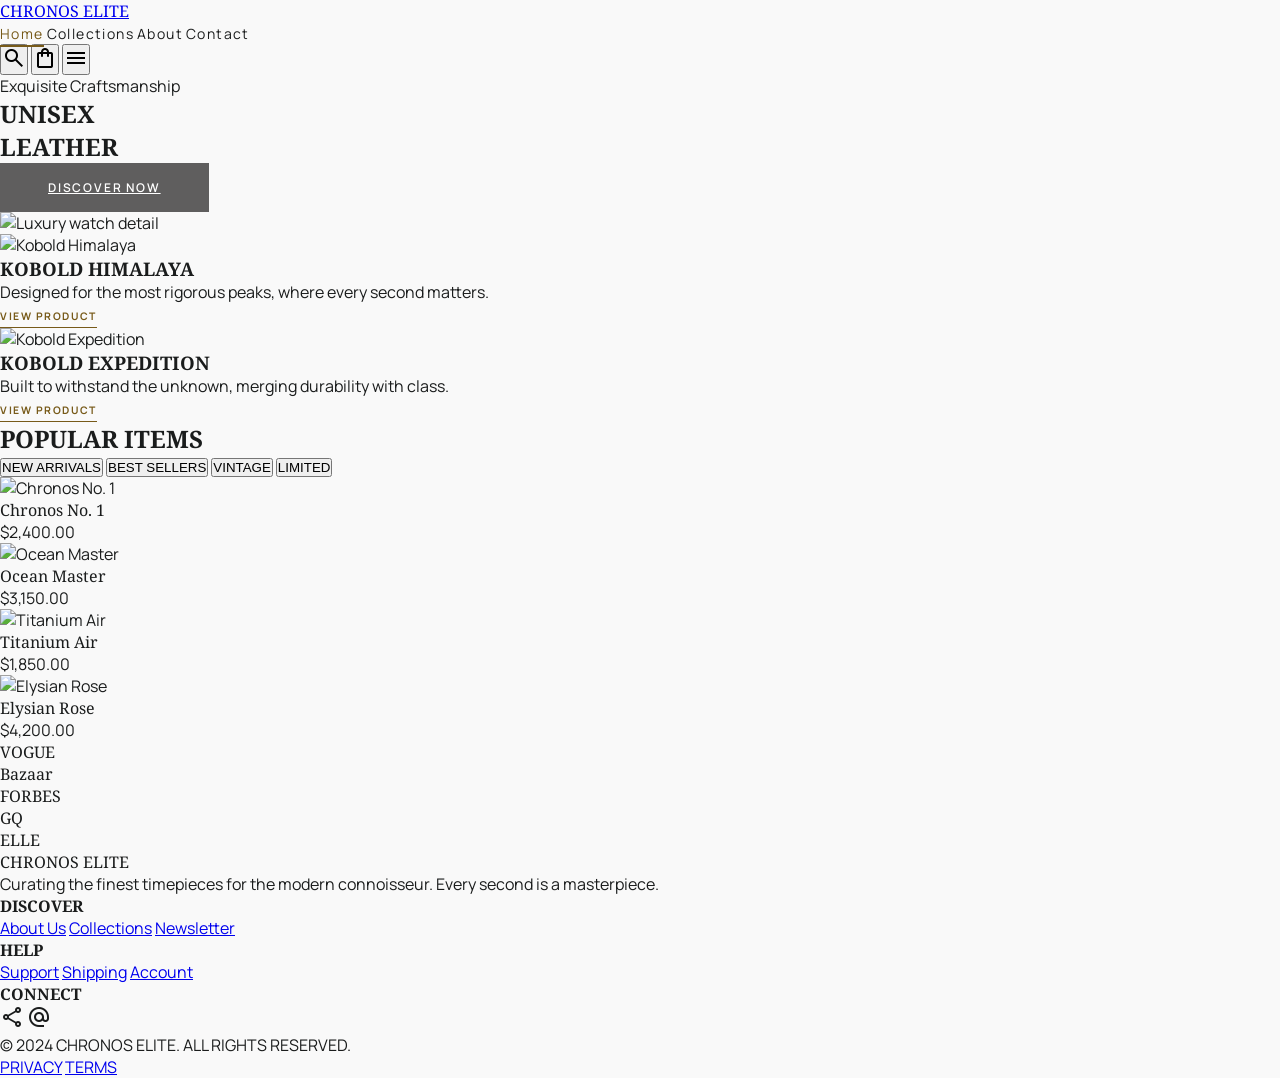
==== index.html @ 41394e0f "Add files via upload Initial commit" ====
<!DOCTYPE html>
<html lang="en">

<head>
    <meta charset="utf-8" />
    <meta content="width=device-width, initial-scale=1.0" name="viewport" />
    <title>CHRONOS ELITE — Luxury Timepieces</title>
    <meta name="description"
        content="Curating the finest timepieces for the modern connoisseur. Every second is a masterpiece." />
    <link
        href="https://fonts.googleapis.com/css2?family=Noto+Serif:ital,wght@0,400;0,700;1,400&family=Manrope:wght@300;400;500;600;700;800&display=swap"
        rel="stylesheet" />
    <link href="https://fonts.googleapis.com/css2?family=Material+Symbols+Outlined:wght,FILL@100..700,0..1&display=swap"
        rel="stylesheet" />
    <script src="https://cdn.tailwindcss.com?plugins=forms,container-queries"></script>
    <script>
        tailwind.config = {
            theme: {
                extend: {
                    colors: {
                        "surface": "#f9f9f9",
                        "surface-container-low": "#f3f3f3",
                        "surface-container": "#eeeeee",
                        "surface-container-high": "#e8e8e8",
                        "surface-container-highest": "#e2e2e2",
                        "surface-container-lowest": "#ffffff",
                        "on-surface": "#1a1c1c",
                        "on-surface-variant": "#4e4639",
                        "primary": "#5f5e5e",
                        "primary-container": "#a7a5a4",
                        "on-primary": "#ffffff",
                        "secondary": "#775a19",
                        "secondary-container": "#fed488",
                        "on-secondary": "#ffffff",
                        "outline": "#7f7667",
                        "outline-variant": "#d1c5b4",
                        "tertiary": "#5e5e5e",
                        "inverse-surface": "#2f3131",
                        "inverse-on-surface": "#f1f1f1",
                    },
                    fontFamily: {
                        "serif": ["Noto Serif", "serif"],
                        "sans": ["Manrope", "sans-serif"],
                    },
                    borderRadius: { "DEFAULT": "0px", "lg": "0px", "xl": "0px", "full": "9999px" },
                },
            },
        }
    </script>
    <link rel="stylesheet" href="style.css" />
</head>

<body class="bg-surface">

    <!-- Page Loader -->
    <div class="page-loader">
        <span class="loader-text">CHRONOS ELITE</span>
    </div>

    <!-- Mobile Overlay -->
    <div class="mobile-overlay" id="mobile-overlay"></div>

    <!-- Mobile Menu -->
    <div class="mobile-menu" id="mobile-menu">
        <button class="close-btn" id="mobile-close-btn">
            <span class="material-symbols-outlined text-2xl">close</span>
        </button>
        <a href="index.html">Home</a>
        <a href="collections.html">Collections</a>
        <a href="about.html">About</a>
        <a href="contact.html">Contact</a>
    </div>

    <!-- Top Navigation Bar -->
    <nav id="main-nav"
        class="fixed top-0 w-full z-50 bg-[#f9f9f9]/80 backdrop-blur-md flex justify-between items-center px-6 md:px-10 py-5 transition-all duration-300">
        <a href="index.html" class="text-2xl font-serif tracking-widest text-on-surface">CHRONOS ELITE</a>
        <div class="hidden md:flex gap-10 items-center">
            <a class="nav-link active" href="index.html">Home</a>
            <a class="nav-link" href="collections.html">Collections</a>
            <a class="nav-link" href="about.html">About</a>
            <a class="nav-link" href="contact.html">Contact</a>
        </div>
        <div class="flex items-center gap-5">
            <button class="text-on-surface hover:text-secondary transition-colors duration-200">
                <span class="material-symbols-outlined">search</span>
            </button>
            <button class="text-on-surface hover:text-secondary transition-colors duration-200">
                <span class="material-symbols-outlined">shopping_bag</span>
            </button>
            <button class="md:hidden text-on-surface" id="mobile-menu-btn">
                <span class="material-symbols-outlined">menu</span>
            </button>
        </div>
    </nav>

    <main class="pt-20">
        <!-- Hero Section -->
        <section class="relative w-full min-h-[90vh] bg-surface flex items-center px-6 md:px-10 overflow-hidden">
            <div class="grid grid-cols-12 w-full items-center gap-4">
                <div class="col-span-12 md:col-span-5 z-10" data-animate="fade-left">
                    <p class="text-secondary font-sans tracking-[0.3em] text-xs mb-4 uppercase">Exquisite Craftsmanship
                    </p>
                    <h1 class="font-serif text-6xl md:text-8xl leading-tight mb-8 text-on-surface">UNISEX<br />LEATHER
                    </h1>
                    <a href="collections.html" class="btn-primary">DISCOVER NOW</a>
                </div>
                <div class="col-span-12 md:col-span-7 relative flex justify-end" data-animate="fade-right">
                    <div
                        class="absolute right-0 top-1/2 -translate-y-1/2 w-[120%] h-[120%] bg-surface-container-low -z-10 transform translate-x-1/4">
                    </div>
                    <img alt="Luxury watch detail" class="w-[85%] h-auto object-cover editorial-img"
                        src="https://lh3.googleusercontent.com/aida-public/[base64]" />
                </div>
            </div>
        </section>

        <!-- Featured Watches Asymmetric Grid -->
        <section class="py-24 md:py-32 px-6 md:px-10 bg-surface">
            <div class="flex flex-col md:flex-row gap-12 md:gap-20 items-start">
                <div class="w-full md:w-1/2 space-y-10" data-animate="fade-up">
                    <div class="product-card bg-surface-container-low p-8 md:p-12" data-product="kobold-himalaya"
                        style="cursor:pointer">
                        <div class="overflow-hidden mb-8">
                            <img alt="Kobold Himalaya" class="w-full h-72 md:h-96 object-cover"
                                src="https://lh3.googleusercontent.com/aida-public/[base64]" />
                        </div>
                        <h3 class="font-serif text-2xl md:text-3xl mb-2">KOBOLD HIMALAYA</h3>
                        <p class="font-sans text-outline text-sm tracking-tight mb-6">Designed for the most rigorous
                            peaks, where every second matters.</p>
                        <a class="btn-link" href="collections.html">VIEW PRODUCT</a>
                    </div>
                </div>
                <div class="w-full md:w-1/2 md:pt-24 space-y-10" data-animate="fade-up" data-delay="200">
                    <div class="product-card bg-surface-container-low p-8 md:p-12" data-product="kobold-expedition"
                        style="cursor:pointer">
                        <div class="overflow-hidden mb-8">
                            <img alt="Kobold Expedition" class="w-full h-72 md:h-96 object-cover"
                                src="https://lh3.googleusercontent.com/aida-public/[base64]" />
                        </div>
                        <h3 class="font-serif text-2xl md:text-3xl mb-2">KOBOLD EXPEDITION</h3>
                        <p class="font-sans text-outline text-sm tracking-tight mb-6">Built to withstand the unknown,
                            merging durability with class.</p>
                        <a class="btn-link" href="collections.html">VIEW PRODUCT</a>
                    </div>
                </div>
            </div>
        </section>

        <!-- Popular Items Section -->
        <section class="py-24 md:py-32 bg-surface-container-low">
            <div class="px-6 md:px-10 text-center mb-16" data-animate="fade-up">
                <h2 class="font-serif text-3xl md:text-4xl mb-12">POPULAR ITEMS</h2>
                <div class="flex justify-center gap-6 md:gap-10 overflow-x-auto whitespace-nowrap pb-4 no-scrollbar">
                    <button
                        class="text-secondary font-sans text-xs tracking-widest border-b-2 border-secondary pb-1">NEW
                        ARRIVALS</button>
                    <button
                        class="text-on-surface-variant font-sans text-xs tracking-widest hover:text-on-surface transition-colors">BEST
                        SELLERS</button>
                    <button
                        class="text-on-surface-variant font-sans text-xs tracking-widest hover:text-on-surface transition-colors">VINTAGE</button>
                    <button
                        class="text-on-surface-variant font-sans text-xs tracking-widest hover:text-on-surface transition-colors">LIMITED</button>
                </div>
            </div>
            <div class="px-6 md:px-10 grid grid-cols-2 md:grid-cols-4 gap-4 md:gap-8" data-stagger>
                <!-- Product Card 1 -->
                <div class="product-card bg-surface-container-lowest p-4 md:p-8 flex flex-col items-center cursor-pointer"
                    data-animate="fade-up" data-product="chronos-no-1">
                    <div class="relative overflow-hidden w-full aspect-square mb-6 md:mb-8">
                        <img alt="Chronos No. 1" class="w-full h-full object-contain"
                            src="https://lh3.googleusercontent.com/aida-public/[base64]" />
                    </div>
                    <p class="font-serif text-base md:text-lg mb-2">Chronos No. 1</p>
                    <p class="font-sans text-secondary text-sm font-semibold tracking-widest">$2,400.00</p>
                </div>
                <!-- Product Card 2 -->
                <div class="product-card bg-surface-container-lowest p-4 md:p-8 flex flex-col items-center cursor-pointer"
                    data-animate="fade-up" data-product="ocean-master">
                    <div class="relative overflow-hidden w-full aspect-square mb-6 md:mb-8">
                        <img alt="Ocean Master" class="w-full h-full object-contain"
                            src="https://lh3.googleusercontent.com/aida-public/[base64]" />
                    </div>
                    <p class="font-serif text-base md:text-lg mb-2">Ocean Master</p>
                    <p class="font-sans text-secondary text-sm font-semibold tracking-widest">$3,150.00</p>
                </div>
                <!-- Product Card 3 -->
                <div class="product-card bg-surface-container-lowest p-4 md:p-8 flex flex-col items-center cursor-pointer"
                    data-animate="fade-up" data-product="titanium-air">
                    <div class="relative overflow-hidden w-full aspect-square mb-6 md:mb-8">
                        <img alt="Titanium Air" class="w-full h-full object-contain"
                            src="https://lh3.googleusercontent.com/aida-public/[base64]" />
                    </div>
                    <p class="font-serif text-base md:text-lg mb-2">Titanium Air</p>
                    <p class="font-sans text-secondary text-sm font-semibold tracking-widest">$1,850.00</p>
                </div>
                <!-- Product Card 4 -->
                <div class="product-card bg-surface-container-lowest p-4 md:p-8 flex flex-col items-center cursor-pointer"
                    data-animate="fade-up" data-product="elysian-rose">
                    <div class="relative overflow-hidden w-full aspect-square mb-6 md:mb-8">
                        <img alt="Elysian Rose" class="w-full h-full object-contain"
                            src="https://lh3.googleusercontent.com/aida-public/[base64]" />
                    </div>
                    <p class="font-serif text-base md:text-lg mb-2">Elysian Rose</p>
                    <p class="font-sans text-secondary text-sm font-semibold tracking-widest">$4,200.00</p>
                </div>
            </div>
        </section>

        <!-- Brand Showcase -->
        <section class="py-20 md:py-24 bg-surface" data-animate="fade-in">
            <div class="px-6 md:px-10">
                <div class="flex flex-wrap justify-between items-center opacity-40 grayscale gap-8 md:gap-12">
                    <div class="font-serif text-xl md:text-2xl tracking-tighter">VOGUE</div>
                    <div class="font-serif text-xl md:text-2xl tracking-tighter italic">Bazaar</div>
                    <div class="font-serif text-xl md:text-2xl tracking-tighter">FORBES</div>
                    <div class="font-serif text-xl md:text-2xl tracking-tighter font-bold">GQ</div>
                    <div class="font-serif text-xl md:text-2xl tracking-tighter">ELLE</div>
                </div>
            </div>
        </section>
    </main>

    <!-- Footer -->
    <footer class="bg-surface-container-low w-full">
        <div class="grid grid-cols-1 md:grid-cols-4 gap-12 px-6 md:px-10 py-16 md:py-20 w-full" data-animate="fade-up">
            <div class="space-y-6">
                <div class="font-serif text-xl text-on-surface">CHRONOS ELITE</div>
                <p class="text-primary font-sans text-sm tracking-tight leading-relaxed max-w-xs">
                    Curating the finest timepieces for the modern connoisseur. Every second is a masterpiece.
                </p>
            </div>
            <div class="flex flex-col gap-4">
                <h4 class="text-on-surface font-sans text-xs tracking-widest font-bold">DISCOVER</h4>
                <a class="text-primary hover:text-on-surface transition-colors font-sans text-sm tracking-tight opacity-80 hover:opacity-100"
                    href="about.html">About Us</a>
                <a class="text-primary hover:text-on-surface transition-colors font-sans text-sm tracking-tight opacity-80 hover:opacity-100"
                    href="collections.html">Collections</a>
                <a class="text-primary hover:text-on-surface transition-colors font-sans text-sm tracking-tight opacity-80 hover:opacity-100"
                    href="contact.html">Newsletter</a>
            </div>
            <div class="flex flex-col gap-4">
                <h4 class="text-on-surface font-sans text-xs tracking-widest font-bold">HELP</h4>
                <a class="text-primary hover:text-on-surface transition-colors font-sans text-sm tracking-tight opacity-80 hover:opacity-100"
                    href="contact.html">Support</a>
                <a class="text-primary hover:text-on-surface transition-colors font-sans text-sm tracking-tight opacity-80 hover:opacity-100"
                    href="#">Shipping</a>
                <a class="text-primary hover:text-on-surface transition-colors font-sans text-sm tracking-tight opacity-80 hover:opacity-100"
                    href="#">Account</a>
            </div>
            <div class="flex flex-col gap-4">
                <h4 class="text-on-surface font-sans text-xs tracking-widest font-bold">CONNECT</h4>
                <div class="flex gap-4">
                    <span
                        class="material-symbols-outlined text-primary hover:text-on-surface cursor-pointer transition-colors">share</span>
                    <span
                        class="material-symbols-outlined text-primary hover:text-on-surface cursor-pointer transition-colors">alternate_email</span>
                </div>
            </div>
        </div>
        <div
            class="px-6 md:px-10 py-8 border-t border-surface-container-high flex flex-col md:flex-row justify-between items-center gap-4">
            <span class="text-primary font-sans text-sm tracking-tight">© 2024 CHRONOS ELITE. ALL RIGHTS
                RESERVED.</span>
            <div class="flex gap-8">
                <a class="text-primary font-sans text-xs tracking-widest hover:text-secondary transition-colors"
                    href="#">PRIVACY</a>
                <a class="text-primary font-sans text-xs tracking-widest hover:text-secondary transition-colors"
                    href="#">TERMS</a>
            </div>
        </div>
    </footer>

    <!-- Product Detail Modal -->
    <div class="product-modal-overlay" id="product-modal-overlay">
        <div class="product-modal">
            <button class="product-modal-close" id="modal-close-btn"><span
                    class="material-symbols-outlined">close</span></button>
            <div class="product-modal-body">
                <div class="product-modal-image"><img id="modal-image" src="" alt="" /></div>
                <div class="product-modal-info">
                    <p class="product-modal-series" id="modal-series"></p>
                    <h2 class="product-modal-name" id="modal-name"></h2>
                    <p class="product-modal-price" id="modal-price"></p>
                    <p class="product-modal-desc" id="modal-desc"></p>
                    <div class="product-modal-specs">
                        <h4>Technical Specifications</h4>
                        <div id="modal-specs-list"></div>
                    </div>
                    <div class="product-modal-actions">
                        <button class="btn-primary" onclick="closeProductModal()">Request Viewing</button>
                        <button class="btn-ghost" onclick="closeProductModal()">Close</button>
                    </div>
                </div>
            </div>
        </div>
    </div>

    <script src="script.js"></script>
</body>

</html>
---- style.css ----
/* =============================================
   CHRONOS ELITE — Design System & Animations
   ============================================= */

/* --- CSS Custom Properties (Design Tokens) --- */
:root {
    --color-surface: #f9f9f9;
    --color-surface-container-low: #f3f3f3;
    --color-surface-container: #eeeeee;
    --color-surface-container-high: #e8e8e8;
    --color-surface-container-highest: #e2e2e2;
    --color-surface-container-lowest: #ffffff;
    --color-on-surface: #1a1c1c;
    --color-on-surface-variant: #4e4639;
    --color-primary: #5f5e5e;
    --color-primary-container: #a7a5a4;
    --color-on-primary: #ffffff;
    --color-secondary: #775a19;
    --color-secondary-container: #fed488;
    --color-on-secondary: #ffffff;
    --color-outline: #7f7667;
    --color-outline-variant: #d1c5b4;
    --color-tertiary: #5e5e5e;
    --color-inverse-surface: #2f3131;

    --font-headline: 'Noto Serif', serif;
    --font-body: 'Manrope', sans-serif;

    --transition-fast: 200ms ease;
    --transition-normal: 350ms ease;
    --transition-slow: 600ms cubic-bezier(0.22, 1, 0.36, 1);
}

/* --- Global Reset & Base --- */
* {
    margin: 0;
    padding: 0;
    box-sizing: border-box;
}

html {
    scroll-behavior: smooth;
}

body {
    background-color: var(--color-surface);
    font-family: var(--font-body);
    color: var(--color-on-surface);
    overflow-x: hidden;
}

h1,
h2,
h3,
h4,
.font-serif {
    font-family: var(--font-headline);
}

.material-symbols-outlined {
    font-variation-settings: 'FILL' 0, 'wght' 400, 'GRAD' 0, 'opsz' 24;
}

/* --- Scrollbar --- */
::-webkit-scrollbar {
    width: 6px;
}

::-webkit-scrollbar-track {
    background: var(--color-surface-container-low);
}

::-webkit-scrollbar-thumb {
    background: var(--color-outline-variant);
}

::-webkit-scrollbar-thumb:hover {
    background: var(--color-outline);
}

/* =============================================
   BUTTON HOVER ANIMATIONS
   ============================================= */

/* --- Primary Button (solid background) --- */
.btn-primary {
    position: relative;
    display: inline-flex;
    align-items: center;
    gap: 0.75rem;
    background-color: var(--color-primary);
    color: var(--color-on-primary);
    padding: 1rem 3rem;
    font-family: var(--font-body);
    font-size: 0.75rem;
    letter-spacing: 0.15em;
    text-transform: uppercase;
    font-weight: 600;
    border: none;
    cursor: pointer;
    overflow: hidden;
    transition: all var(--transition-normal);
    z-index: 1;
}

.btn-primary::before {
    content: '';
    position: absolute;
    top: 0;
    left: -100%;
    width: 100%;
    height: 100%;
    background: linear-gradient(90deg, transparent, rgba(255, 255, 255, 0.08), transparent);
    transition: left 0.5s ease;
    z-index: -1;
}

.btn-primary:hover {
    background-color: var(--color-on-surface);
    transform: translateY(-2px);
    box-shadow: 0 8px 25px rgba(26, 28, 28, 0.15);
}

.btn-primary:hover::before {
    left: 100%;
}

.btn-primary:active {
    transform: translateY(0) scale(0.97);
    box-shadow: none;
}

.btn-primary .material-symbols-outlined {
    transition: transform var(--transition-normal);
}

.btn-primary:hover .material-symbols-outlined {
    transform: translateX(4px);
}

/* --- CTA Button (dark/inverted) --- */
.btn-cta {
    position: relative;
    display: inline-flex;
    align-items: center;
    gap: 0.75rem;
    background-color: var(--color-on-surface);
    color: var(--color-surface);
    padding: 1.25rem 3rem;
    font-family: var(--font-body);
    font-size: 0.75rem;
    letter-spacing: 0.15em;
    text-transform: uppercase;
    font-weight: 700;
    border: none;
    cursor: pointer;
    overflow: hidden;
    transition: all var(--transition-normal);
}

.btn-cta:hover {
    background-color: var(--color-secondary);
    transform: translateY(-2px);
    box-shadow: 0 10px 30px rgba(119, 90, 25, 0.2);
}

.btn-cta:active {
    transform: translateY(0) scale(0.97);
}

/* --- Ghost Button (outlined) --- */
.btn-ghost {
    display: inline-flex;
    align-items: center;
    gap: 0.75rem;
    background-color: transparent;
    color: var(--color-on-surface);
    padding: 1.25rem 3rem;
    font-family: var(--font-body);
    font-size: 0.75rem;
    letter-spacing: 0.15em;
    text-transform: uppercase;
    font-weight: 600;
    border: 1px solid var(--color-outline-variant);
    cursor: pointer;
    transition: all var(--transition-normal);
}

.btn-ghost:hover {
    background-color: var(--color-surface-container-high);
    border-color: var(--color-outline);
    transform: translateY(-2px);
    box-shadow: 0 6px 20px rgba(26, 28, 28, 0.08);
}

.btn-ghost:active {
    transform: translateY(0) scale(0.97);
}

/* --- Link Button (text underline) --- */
.btn-link {
    display: inline-block;
    color: var(--color-secondary);
    font-family: var(--font-body);
    font-size: 0.65rem;
    letter-spacing: 0.15em;
    text-transform: uppercase;
    font-weight: 700;
    text-decoration: none;
    border-bottom: 1px solid var(--color-secondary);
    padding-bottom: 4px;
    transition: all var(--transition-normal);
}

.btn-link:hover {
    color: var(--color-on-surface);
    border-bottom-color: var(--color-on-surface);
    padding-bottom: 6px;
}

/* --- Nav link hover --- */
.nav-link {
    position: relative;
    color: var(--color-on-surface);
    text-decoration: none;
    font-size: 0.875rem;
    letter-spacing: 0.1em;
    transition: color var(--transition-normal);
}

.nav-link::after {
    content: '';
    position: absolute;
    bottom: -4px;
    left: 0;
    width: 0;
    height: 2px;
    background-color: var(--color-secondary);
    transition: width var(--transition-normal);
}

.nav-link:hover {
    color: var(--color-secondary);
}

.nav-link:hover::after {
    width: 100%;
}

.nav-link.active {
    color: var(--color-secondary);
}

.nav-link.active::after {
    width: 100%;
}

/* =============================================
   SCROLL ANIMATION KEYFRAMES
   ============================================= */

@keyframes fadeInUp {
    from {
        opacity: 0;
        transform: translateY(50px);
    }

    to {
        opacity: 1;
        transform: translateY(0);
    }
}

@keyframes fadeInLeft {
    from {
        opacity: 0;
        transform: translateX(-60px);
    }

    to {
        opacity: 1;
        transform: translateX(0);
    }
}

@keyframes fadeInRight {
    from {
        opacity: 0;
        transform: translateX(60px);
    }

    to {
        opacity: 1;
        transform: translateX(0);
    }
}

@keyframes scaleIn {
    from {
        opacity: 0;
        transform: scale(0.9);
    }

    to {
        opacity: 1;
        transform: scale(1);
    }
}

@keyframes fadeIn {
    from {
        opacity: 0;
    }

    to {
        opacity: 1;
    }
}

@keyframes slideUp {
    from {
        opacity: 0;
        transform: translateY(30px);
    }

    to {
        opacity: 1;
        transform: translateY(0);
    }
}

/* --- Scroll Animation Classes --- */
/* Elements start hidden, become visible when IntersectionObserver triggers */

[data-animate] {
    opacity: 0;
    will-change: transform, opacity;
}

[data-animate].is-visible {
    animation-fill-mode: both;
}

[data-animate="fade-up"].is-visible {
    animation: fadeInUp 0.8s var(--transition-slow) forwards;
}

[data-animate="fade-left"].is-visible {
    animation: fadeInLeft 0.8s cubic-bezier(0.22, 1, 0.36, 1) forwards;
}

[data-animate="fade-right"].is-visible {
    animation: fadeInRight 0.8s cubic-bezier(0.22, 1, 0.36, 1) forwards;
}

[data-animate="scale-in"].is-visible {
    animation: scaleIn 0.7s cubic-bezier(0.22, 1, 0.36, 1) forwards;
}

[data-animate="fade-in"].is-visible {
    animation: fadeIn 1s ease forwards;
}

[data-animate="slide-up"].is-visible {
    animation: slideUp 0.6s cubic-bezier(0.22, 1, 0.36, 1) forwards;
}

/* Stagger animation delays for children */
[data-stagger]>*:nth-child(1) {
    transition-delay: 0ms;
}

[data-stagger]>*:nth-child(2) {
    transition-delay: 100ms;
}

[data-stagger]>*:nth-child(3) {
    transition-delay: 200ms;
}

[data-stagger]>*:nth-child(4) {
    transition-delay: 300ms;
}

[data-stagger]>*:nth-child(5) {
    transition-delay: 400ms;
}

[data-stagger]>*:nth-child(6) {
    transition-delay: 500ms;
}

[data-stagger]>[data-animate]:nth-child(1) {
    animation-delay: 0ms;
}

[data-stagger]>[data-animate]:nth-child(2) {
    animation-delay: 120ms;
}

[data-stagger]>[data-animate]:nth-child(3) {
    animation-delay: 240ms;
}

[data-stagger]>[data-animate]:nth-child(4) {
    animation-delay: 360ms;
}

[data-stagger]>[data-animate]:nth-child(5) {
    animation-delay: 480ms;
}

[data-stagger]>[data-animate]:nth-child(6) {
    animation-delay: 600ms;
}

/* =============================================
   PRODUCT CARD HOVER EFFECTS
   ============================================= */

.product-card {
    transition: transform var(--transition-normal), box-shadow var(--transition-normal);
}

.product-card:hover {
    transform: translateY(-6px);
    box-shadow: 0 20px 40px rgba(26, 28, 28, 0.06);
}

.product-card img {
    transition: transform 0.7s cubic-bezier(0.22, 1, 0.36, 1);
}

.product-card:hover img {
    transform: scale(1.06);
}

/* =============================================
   BOUTIQUE CARD HOVER
   ============================================= */

.boutique-card {
    transition: transform var(--transition-normal);
}

.boutique-card:hover {
    transform: translateY(-4px);
}

.boutique-card img {
    transition: transform 0.7s cubic-bezier(0.22, 1, 0.36, 1);
}

.boutique-card:hover img {
    transform: scale(1.08);
}

/* =============================================
   WORKSHOP CARD HOVER
   ============================================= */

.workshop-card {
    transition: background-color 0.5s ease, transform var(--transition-normal);
}

.workshop-card:hover {
    background-color: var(--color-on-surface) !important;
    transform: translateY(-4px);
}

.workshop-card:hover h4,
.workshop-card:hover span {
    color: var(--color-surface) !important;
}

.workshop-card:hover p {
    color: var(--color-surface-container-high) !important;
}

/* =============================================
   ARTISAN GALLERY HOVER
   ============================================= */

.artisan-img {
    transition: filter 0.7s ease, transform 0.7s ease;
    filter: grayscale(100%);
}

.artisan-img:hover {
    filter: grayscale(0%);
    transform: scale(1.03);
}

/* =============================================
   MOBILE NAV
   ============================================= */

.mobile-menu {
    position: fixed;
    top: 0;
    right: -100%;
    width: 75%;
    max-width: 320px;
    height: 100vh;
    background-color: var(--color-surface);
    z-index: 100;
    padding: 6rem 2.5rem;
    transition: right 0.4s cubic-bezier(0.22, 1, 0.36, 1);
    box-shadow: -10px 0 40px rgba(0, 0, 0, 0.1);
}

.mobile-menu.open {
    right: 0;
}

.mobile-overlay {
    position: fixed;
    top: 0;
    left: 0;
    width: 100%;
    height: 100%;
    background: rgba(0, 0, 0, 0.4);
    z-index: 99;
    opacity: 0;
    pointer-events: none;
    transition: opacity 0.3s ease;
}

.mobile-overlay.open {
    opacity: 1;
    pointer-events: all;
}

.mobile-menu a {
    display: block;
    font-family: var(--font-headline);
    font-size: 1.5rem;
    color: var(--color-on-surface);
    text-decoration: none;
    margin-bottom: 2rem;
    transition: color var(--transition-normal);
}

.mobile-menu a:hover {
    color: var(--color-secondary);
}

.mobile-menu .close-btn {
    position: absolute;
    top: 1.5rem;
    right: 1.5rem;
    background: none;
    border: none;
    cursor: pointer;
    color: var(--color-on-surface);
}

/* =============================================
   MISCELLANEOUS
   ============================================= */

/* Gold accent divider */
.gold-divider {
    width: 5rem;
    height: 3px;
    background-color: var(--color-secondary);
    border: none;
}

/* Section separator with spacing */
.section-gap {
    padding-top: 8rem;
    padding-bottom: 8rem;
}

/* Form input focus glow */
input:focus,
textarea:focus,
select:focus {
    outline: none;
    border-color: var(--color-secondary) !important;
}

/* No scrollbar utility */
.no-scrollbar::-webkit-scrollbar {
    display: none;
}

.no-scrollbar {
    -ms-overflow-style: none;
    scrollbar-width: none;
}

/* Image grayscale hover for editorial */
.editorial-img {
    filter: grayscale(20%);
    transition: filter 0.5s ease;
}

.editorial-img:hover {
    filter: grayscale(0%);
}

/* Loading animation for the page */
.page-loader {
    position: fixed;
    top: 0;
    left: 0;
    width: 100%;
    height: 100%;
    background: var(--color-surface);
    z-index: 9999;
    display: flex;
    align-items: center;
    justify-content: center;
    transition: opacity 0.5s ease, visibility 0.5s ease;
}

.page-loader.loaded {
    opacity: 0;
    visibility: hidden;
}

.page-loader .loader-text {
    font-family: var(--font-headline);
    font-size: 1.5rem;
    letter-spacing: 0.3em;
    color: var(--color-on-surface);
    animation: fadeIn 1s ease infinite alternate;
}

/* =============================================
   PRODUCT DETAIL MODAL
   ============================================= */

.product-modal-overlay {
    position: fixed;
    top: 0;
    left: 0;
    width: 100%;
    height: 100%;
    background: rgba(0, 0, 0, 0.6);
    backdrop-filter: blur(4px);
    z-index: 200;
    opacity: 0;
    pointer-events: none;
    transition: opacity 0.4s ease;
    display: flex;
    align-items: center;
    justify-content: center;
    padding: 1.5rem;
}

.product-modal-overlay.active {
    opacity: 1;
    pointer-events: all;
}

.product-modal {
    background: var(--color-surface);
    max-width: 1000px;
    width: 100%;
    max-height: 90vh;
    overflow-y: auto;
    position: relative;
    transform: translateY(40px) scale(0.96);
    opacity: 0;
    transition: transform 0.5s cubic-bezier(0.22, 1, 0.36, 1), opacity 0.4s ease;
}

.product-modal-overlay.active .product-modal {
    transform: translateY(0) scale(1);
    opacity: 1;
}

.product-modal-close {
    position: absolute;
    top: 1.25rem;
    right: 1.25rem;
    background: var(--color-surface-container-low);
    border: none;
    width: 44px;
    height: 44px;
    display: flex;
    align-items: center;
    justify-content: center;
    cursor: pointer;
    z-index: 10;
    transition: background-color var(--transition-normal), transform var(--transition-normal);
}

.product-modal-close:hover {
    background: var(--color-on-surface);
    color: var(--color-surface);
    transform: rotate(90deg);
}

.product-modal-body {
    display: grid;
    grid-template-columns: 1fr;
    gap: 0;
}

@media (min-width: 768px) {
    .product-modal-body {
        grid-template-columns: 1fr 1fr;
    }
}

.product-modal-image {
    background: var(--color-surface-container-low);
    aspect-ratio: 1;
    overflow: hidden;
    display: flex;
    align-items: center;
    justify-content: center;
    padding: 2rem;
}

.product-modal-image img {
    width: 100%;
    height: 100%;
    object-fit: contain;
    transition: transform 0.5s ease;
}

.product-modal-image:hover img {
    transform: scale(1.05);
}

.product-modal-info {
    padding: 2rem 2.5rem;
    display: flex;
    flex-direction: column;
    justify-content: center;
}

.product-modal-series {
    font-family: var(--font-body);
    font-size: 0.65rem;
    letter-spacing: 0.2em;
    text-transform: uppercase;
    color: var(--color-secondary);
    margin-bottom: 0.5rem;
}

.product-modal-name {
    font-family: var(--font-headline);
    font-size: 2rem;
    color: var(--color-on-surface);
    margin-bottom: 0.75rem;
    line-height: 1.2;
}

.product-modal-price {
    font-family: var(--font-body);
    font-size: 1.25rem;
    color: var(--color-secondary);
    font-weight: 600;
    margin-bottom: 1.5rem;
    letter-spacing: 0.05em;
}

.product-modal-desc {
    font-family: var(--font-body);
    font-size: 0.9rem;
    color: var(--color-on-surface-variant);
    line-height: 1.7;
    margin-bottom: 2rem;
}

.product-modal-specs {
    margin-bottom: 2rem;
}

.product-modal-specs h4 {
    font-family: var(--font-body);
    font-size: 0.65rem;
    letter-spacing: 0.15em;
    text-transform: uppercase;
    color: var(--color-on-surface);
    font-weight: 700;
    margin-bottom: 1rem;
    padding-bottom: 0.5rem;
    border-bottom: 1px solid var(--color-outline-variant);
}

.spec-row {
    display: flex;
    justify-content: space-between;
    padding: 0.6rem 0;
    border-bottom: 1px solid rgba(209, 197, 180, 0.2);
    font-family: var(--font-body);
    font-size: 0.8rem;
}

.spec-row:last-child {
    border-bottom: none;
}

.spec-label {
    color: var(--color-outline);
    text-transform: uppercase;
    letter-spacing: 0.08em;
    font-size: 0.7rem;
}

.spec-value {
    color: var(--color-on-surface);
    font-weight: 500;
    text-align: right;
}

.product-modal-actions {
    display: flex;
    gap: 0.75rem;
    flex-wrap: wrap;
}

/* Hide scrollbar when modal is open */
body.modal-open {
    overflow: hidden;
}
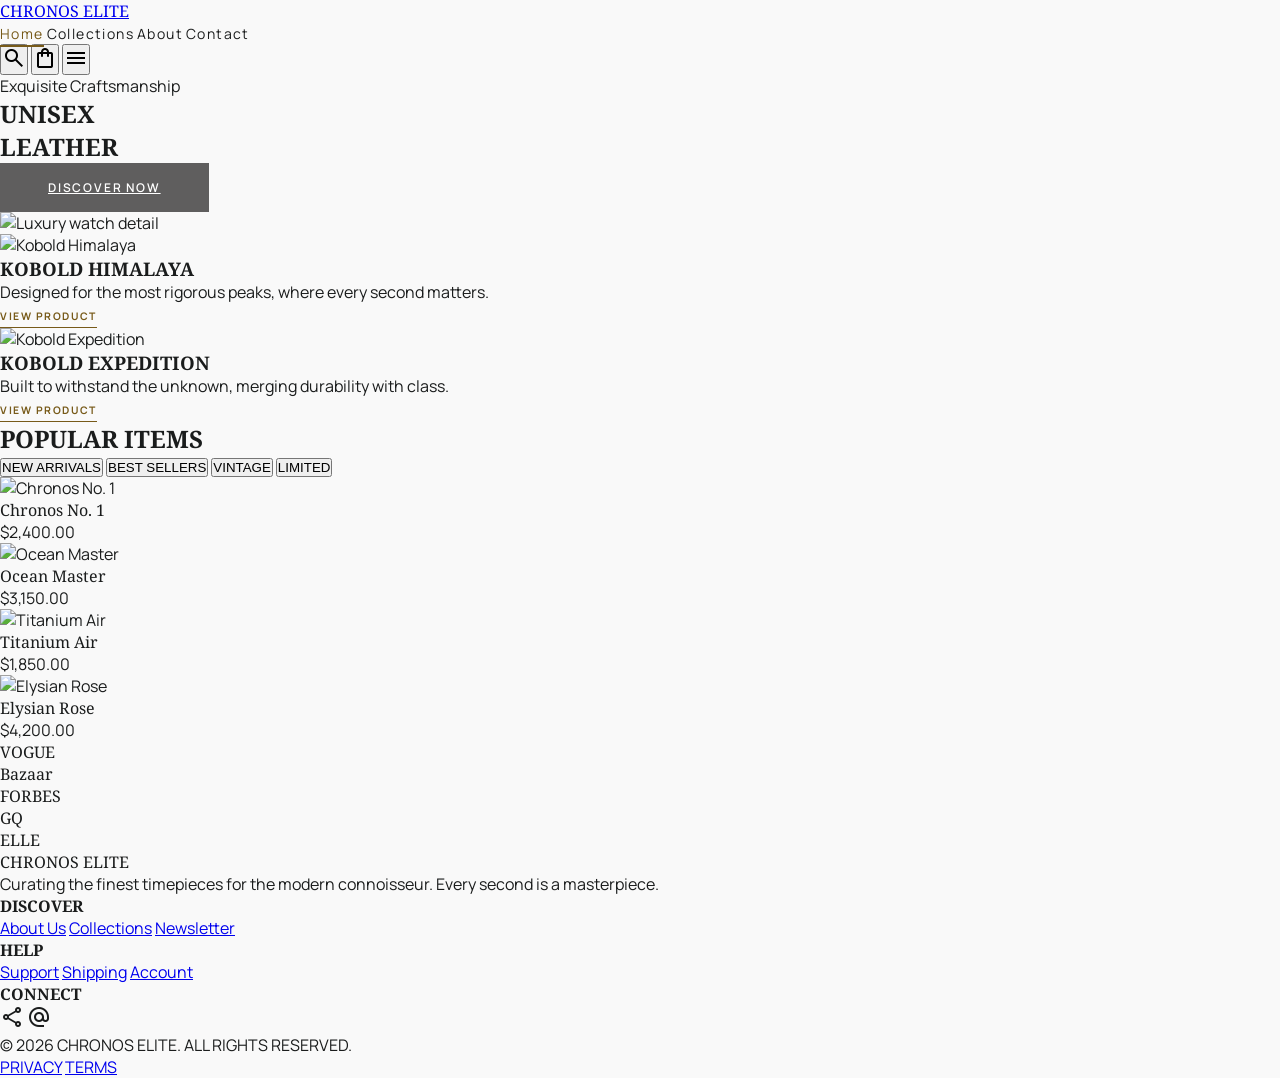
==== commit 69aef44b: "Update print statement from 'Hello' to 'Goodbye'" ====
--- a/index.html
+++ b/index.html
@@ -110,7 +110,7 @@
                         class="absolute right-0 top-1/2 -translate-y-1/2 w-[120%] h-[120%] bg-surface-container-low -z-10 transform translate-x-1/4">
                     </div>
                     <img alt="Luxury watch detail" class="w-[85%] h-auto object-cover editorial-img"
-                        src="https://lh3.googleusercontent.com/aida-public/[base64]" />
+                        src="https://images.unsplash.com/photo-1548169874-53e85f753f1e?q=80&w=2020&auto=format&fit=crop&ixlib=rb-4.1.0&ixid=M3wxMjA3fDB8MHxwaG90by1wYWdlfHx8fGVufDB8fHx8fA%3D%3D" />
                 </div>
             </div>
         </section>
@@ -123,7 +123,7 @@
                         style="cursor:pointer">
                         <div class="overflow-hidden mb-8">
                             <img alt="Kobold Himalaya" class="w-full h-72 md:h-96 object-cover"
-                                src="https://lh3.googleusercontent.com/aida-public/[base64]" />
+                                src="https://images.unsplash.com/photo-1523170335258-f5ed11844a49?q=80&w=2080&auto=format&fit=crop&ixlib=rb-4.1.0&ixid=M3wxMjA3fDB8MHxwaG90by1wYWdlfHx8fGVufDB8fHx8fA%3D%3D" />
                         </div>
                         <h3 class="font-serif text-2xl md:text-3xl mb-2">KOBOLD HIMALAYA</h3>
                         <p class="font-sans text-outline text-sm tracking-tight mb-6">Designed for the most rigorous
@@ -136,7 +136,7 @@
                         style="cursor:pointer">
                         <div class="overflow-hidden mb-8">
                             <img alt="Kobold Expedition" class="w-full h-72 md:h-96 object-cover"
-                                src="https://lh3.googleusercontent.com/aida-public/[base64]" />
+                                src="https://images.unsplash.com/photo-1511370235399-1802cae1d32f?q=80&w=2055&auto=format&fit=crop&ixlib=rb-4.1.0&ixid=M3wxMjA3fDB8MHxwaG90by1wYWdlfHx8fGVufDB8fHx8fA%3D%3D" />
                         </div>
                         <h3 class="font-serif text-2xl md:text-3xl mb-2">KOBOLD EXPEDITION</h3>
                         <p class="font-sans text-outline text-sm tracking-tight mb-6">Built to withstand the unknown,
@@ -261,7 +261,7 @@
         </div>
         <div
             class="px-6 md:px-10 py-8 border-t border-surface-container-high flex flex-col md:flex-row justify-between items-center gap-4">
-            <span class="text-primary font-sans text-sm tracking-tight">© 2024 CHRONOS ELITE. ALL RIGHTS
+            <span class="text-primary font-sans text-sm tracking-tight">© 2026 CHRONOS ELITE. ALL RIGHTS
                 RESERVED.</span>
             <div class="flex gap-8">
                 <a class="text-primary font-sans text-xs tracking-widest hover:text-secondary transition-colors"
@@ -300,4 +300,4 @@
     <script src="script.js"></script>
 </body>
 
-</html>+</html>
